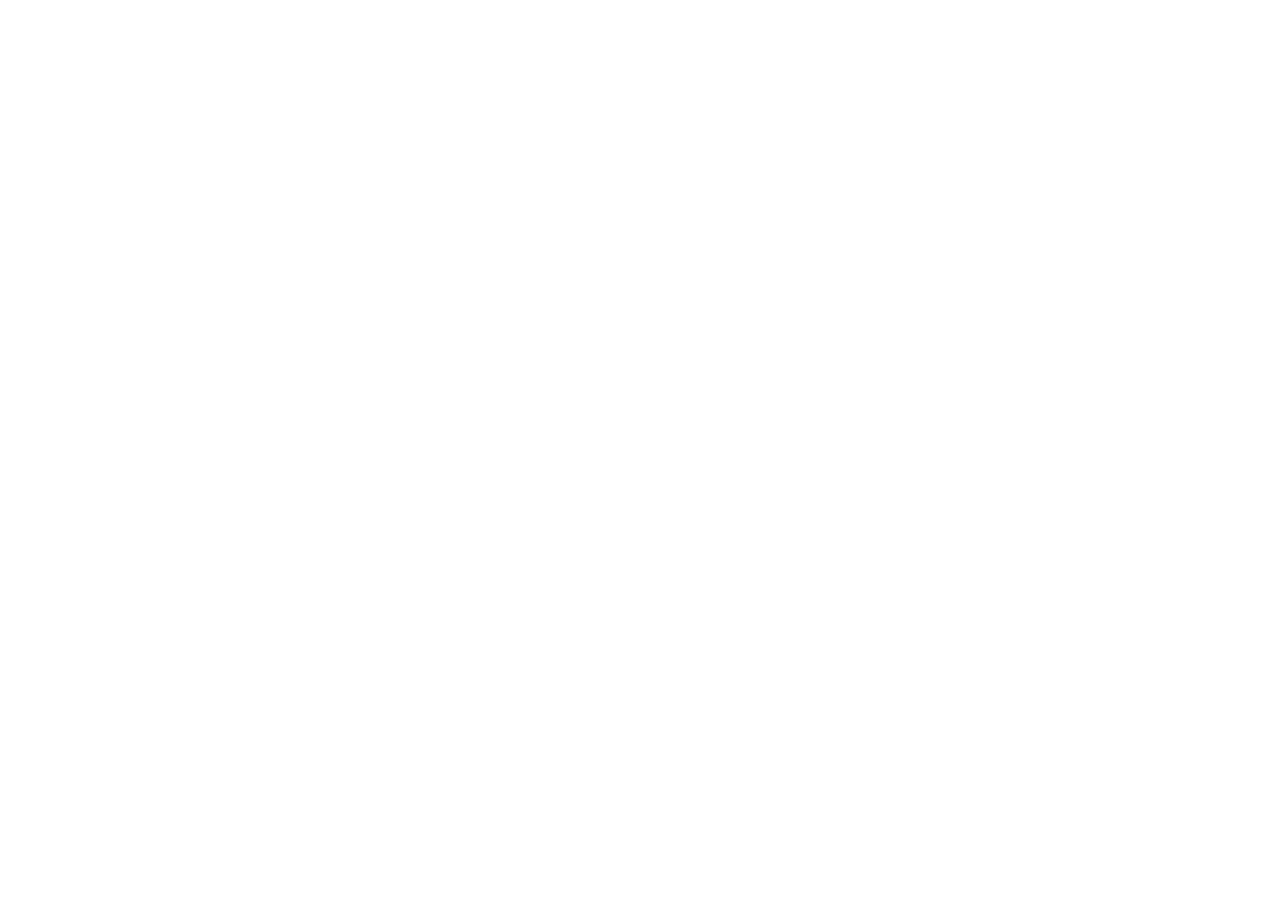
==== marvel.html @ 126a29b1 "." ====
<!DOCTYPE html>
<html lang="en">
  <head>
    <meta charset="UTF-8" />
    <meta http-equiv="X-UA-Compatible" content="IE=edge" />
    <meta name="viewport" content="width=device-width, initial-scale=1.0" />
    <title>Document</title>
  </head>
  <body></body>
</html>
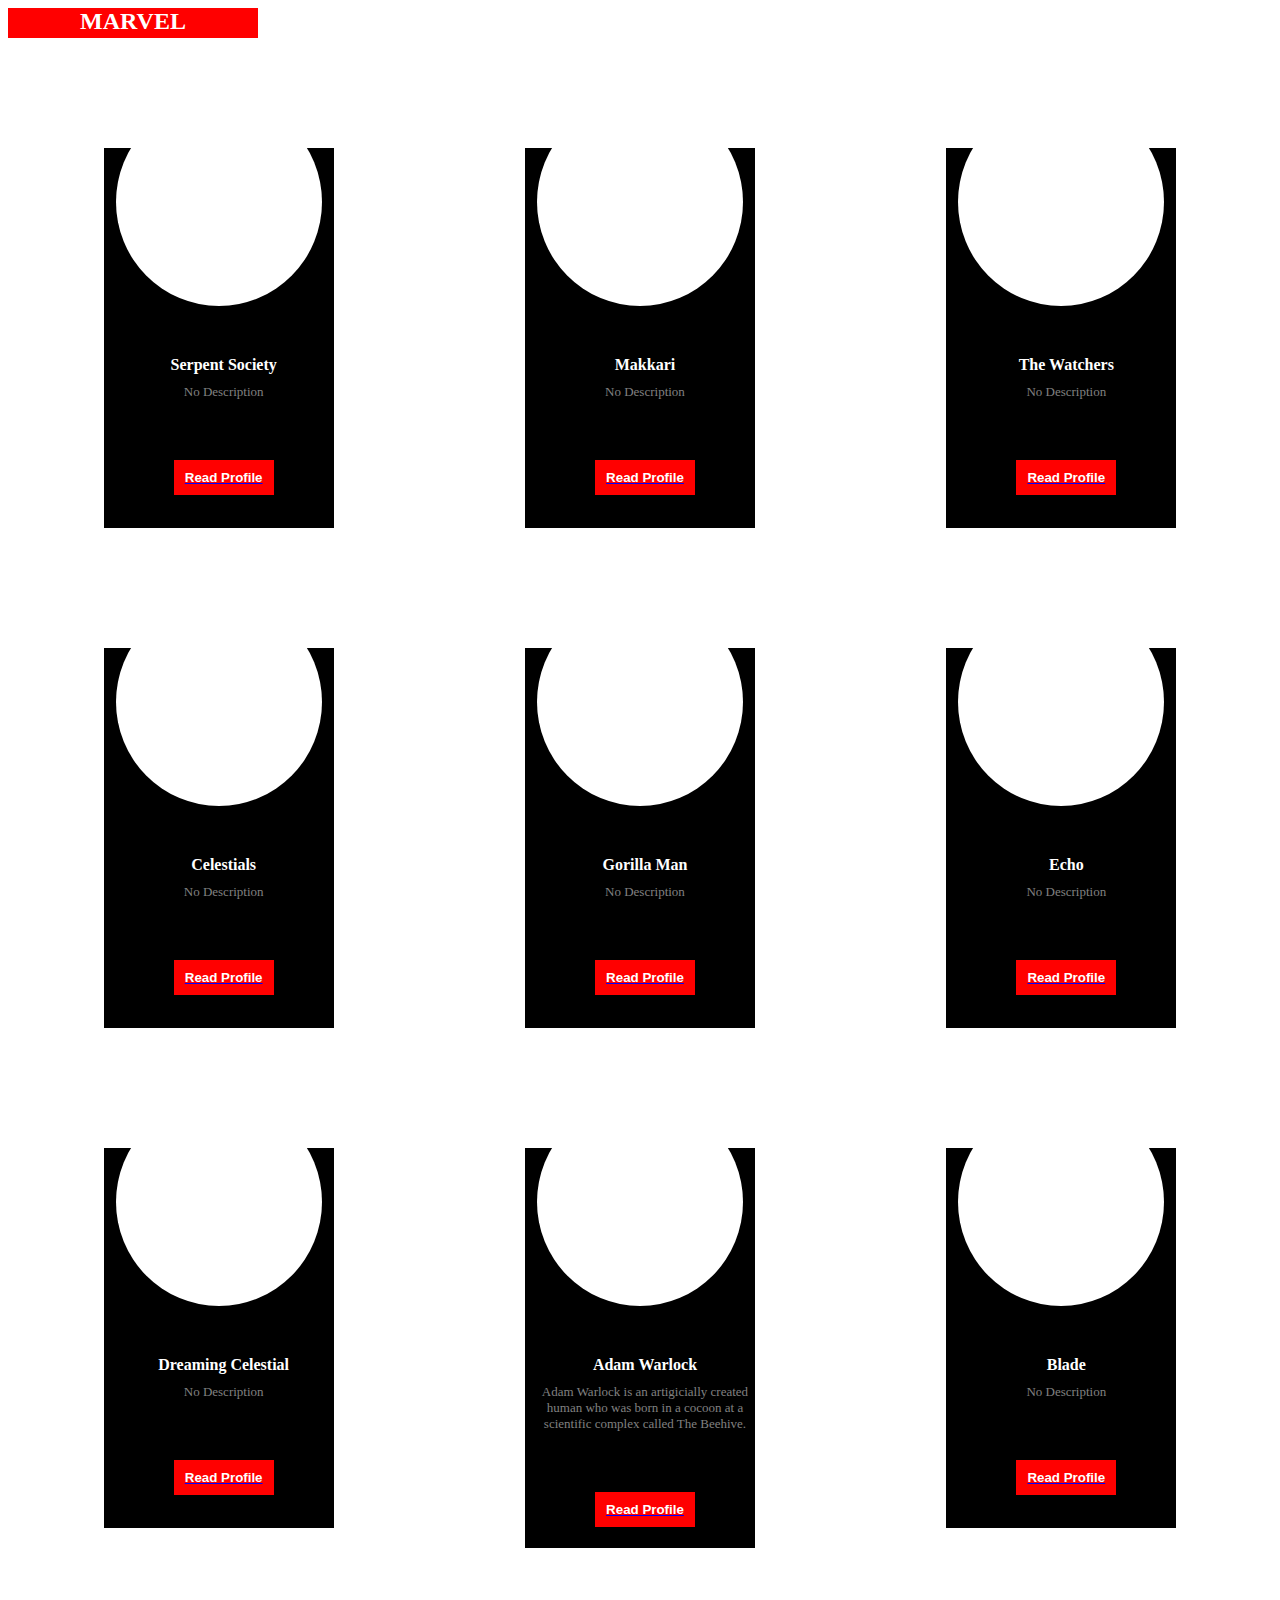
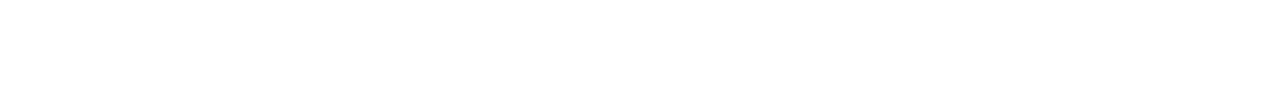
==== commit faaf2751: "clone" ====
--- a/marvel.html
+++ b/marvel.html
@@ -5,6 +5,110 @@
     <meta http-equiv="X-UA-Compatible" content="IE=edge" />
     <meta name="viewport" content="width=device-width, initial-scale=1.0" />
     <title>Document</title>
+    <link rel="stylesheet" href= "marvel.css".css">
   </head>
-  <body></body>
+  <body>
+    <div class="h2">MARVEL CHARACTERS</div>
+    <div class="entire">
+      <div class="line1">
+        <div class="m1">
+          <div class="circle">
+            <div class="img">
+              <img src="https://via.placeholder.com/195" alt="샘플이미지" />
+            </div>
+          </div>
+          <div class="bold">Serpent Society</div>
+          <div class="light">No Description</div>
+          <input type="button" value="Read Profile" />
+        </div>
+        <div class="m2">
+          <div class="circle">
+            <div class="img">
+              <img src="https://via.placeholder.com/195" alt="샘플이미지" />
+            </div>
+          </div>
+          <div class="bold">Makkari</div>
+          <div class="light">No Description</div>
+          <input type="button" value="Read Profile" />
+        </div>
+        <div class="m3">
+          <div class="circle">
+            <div class="img">
+              <img src="https://via.placeholder.com/195" alt="샘플이미지" />
+            </div>
+          </div>
+          <div class="bold">The Watchers</div>
+          <div class="light">No Description</div>
+          <input type="button" value="Read Profile" />
+        </div>
+      </div>
+      <div class="line2">
+        <div class="m4">
+          <div class="circle">
+            <div class="img">
+              <img src="https://via.placeholder.com/195" alt="샘플이미지" />
+            </div>
+          </div>
+          <div class="bold">Celestials</div>
+          <div class="light">No Description</div>
+          <input type="button" value="Read Profile" />
+        </div>
+        <div class="m5">
+          <div class="circle">
+            <div class="img">
+              <img src="https://via.placeholder.com/195" alt="샘플이미지" />
+            </div>
+          </div>
+          <div class="bold">Gorilla Man</div>
+          <div class="light">No Description</div>
+          <input type="button" value="Read Profile" />
+        </div>
+        <div class="m6">
+          <div class="circle">
+            <div class="img">
+              <img src="https://via.placeholder.com/195" alt="샘플이미지" />
+            </div>
+          </div>
+          <div class="bold">Echo</div>
+          <div class="light">No Description</div>
+          <input type="button" value="Read Profile" />
+        </div>
+      </div>
+      <div class="line3">
+        <div class="m7">
+          <div class="circle">
+            <div class="img">
+              <img src="https://via.placeholder.com/195" alt="샘플이미지" />
+            </div>
+          </div>
+          <div class="bold">Dreaming Celestial</div>
+          <div class="light">No Description</div>
+          <input type="button" value="Read Profile" />
+        </div>
+        <div class="m8">
+          <div class="circle">
+            <div class="img">
+              <img src="https://via.placeholder.com/195" alt="샘플이미지" />
+            </div>
+          </div>
+          <div class="bold">Adam Warlock</div>
+          <div class="light">
+            Adam Warlock is an artigicially created human who was born in a
+            cocoon at a scientific complex called The Beehive.
+          </div>
+          <input type="button" value="Read Profile" />
+        </div>
+        <div class="m9">
+          <div class="circle">
+            <div class="img">
+              <img src="https://via.placeholder.com/195" alt="샘플이미지" />
+            </div>
+          </div>
+          <div class="bold">Blade</div>
+          <div class="light">No Description</div>
+          <input type="button" value="Read Profile" />
+        </div>
+      </div>
+    </div>
+  </body>
 </html>
--- a/marvel.css
+++ b/marvel.css
@@ -0,0 +1,139 @@
+.entire {
+  display: flex;
+  flex-direction: column;
+  flex-wrap: wrap;
+  position: relative;
+  top: 50px;
+}
+.h2 {
+  background-color: red;
+  color: white;
+  font-weight: bold;
+  font-size: x-large;
+  text-align: center;
+  width: 250px;
+  height: 30px;
+  margin-bottom: 60px;
+}
+.line1 {
+  display: flex;
+  flex-direction: row;
+  justify-content: space-around;
+  margin-bottom: 120px;
+}
+.line2 {
+  display: flex;
+  flex-direction: row;
+  justify-content: space-around;
+  margin-bottom: 120px;
+}
+.line3 {
+  display: flex;
+  flex-direction: row;
+  justify-content: space-around;
+  margin-bottom: 120px;
+}
+.bold {
+  text-align: center;
+  font-weight: bold;
+  padding-bottom: 10px;
+}
+.light {
+  text-align: center;
+  font-size: small;
+  color: gray;
+  padding-bottom: 40px;
+}
+img {
+  border-radius: 50%;
+}
+.circle {
+  width: 200px;
+  height: 200px;
+  border-radius: 50%;
+  background-color: white;
+  padding-left: 6px;
+  padding-top: 8px;
+  overflow: hidden;
+  position: relative;
+  bottom: 50px;
+  left: 2px;
+}
+input {
+  width: 100px;
+  height: 35px;
+  position: relative;
+  top: 20px;
+  left: 60px;
+  background-color: red;
+  color: white;
+  border: none;
+  text-decoration: underline;
+  text-decoration-color: blue;
+  font-weight: bold;
+  cursor: pointer;
+}
+.m1 {
+  width: 220px;
+  height: 380px;
+  background: black;
+  color: white;
+  padding-left: 10px;
+}
+.m2 {
+  width: 220px;
+  height: 380px;
+  background: black;
+  color: white;
+  padding-left: 10px;
+}
+.m3 {
+  width: 220px;
+  height: 380px;
+  background: black;
+  color: white;
+  padding-left: 10px;
+}
+.m4 {
+  width: 220px;
+  height: 380px;
+  background: black;
+  color: white;
+  padding-left: 10px;
+}
+.m5 {
+  width: 220px;
+  height: 380px;
+  background: black;
+  color: white;
+  padding-left: 10px;
+}
+.m6 {
+  width: 220px;
+  height: 380px;
+  background: black;
+  color: white;
+  padding-left: 10px;
+}
+.m7 {
+  width: 220px;
+  height: 380px;
+  background: black;
+  color: white;
+  padding-left: 10px;
+  margin-bottom: 50px;
+}
+.m8 {
+  width: 220px;
+  height: 400px;
+  background: black;
+  color: white;
+  padding-left: 10px;
+}
+.m9 {
+  width: 220px;
+  height: 380px;
+  background: black;
+  color: white;
+  padding-left: 10px;
+}
